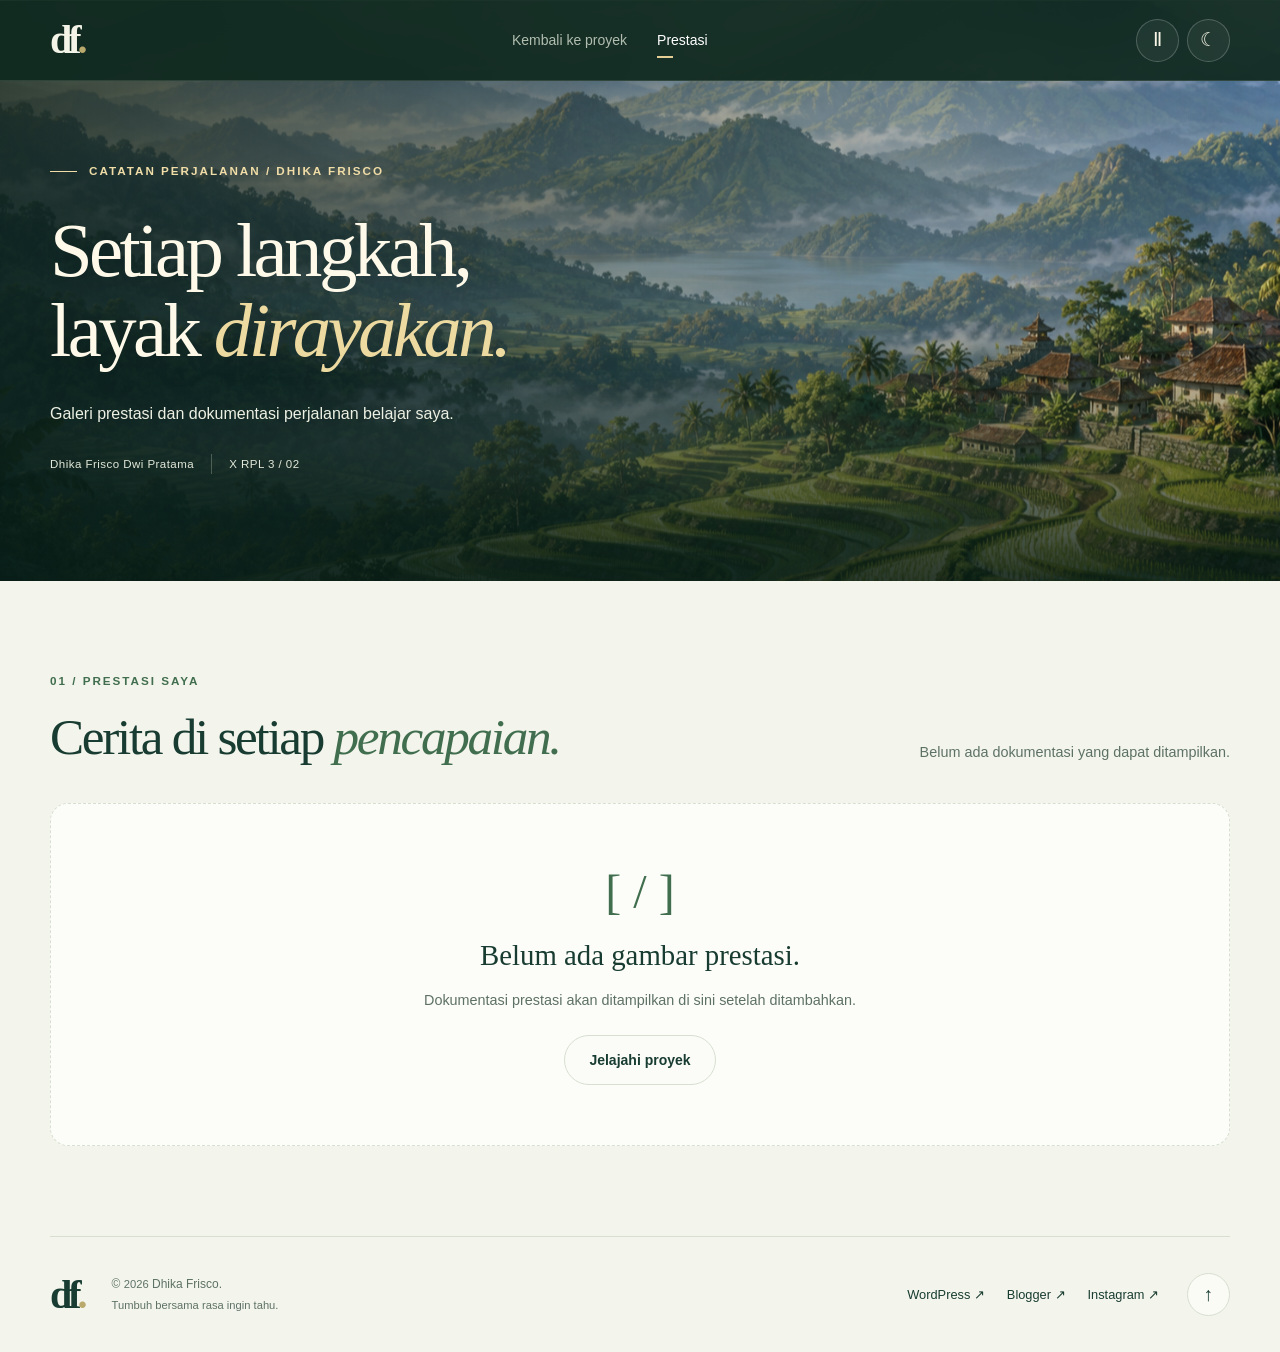
==== prestasi.html @ 182826dd "Add files via upload" ====
<!DOCTYPE html>
<html lang="id" data-theme="light" data-motion="paused"><head><meta charset="UTF-8"><meta name="viewport" content="width=device-width, initial-scale=1"><meta name="description" content="Galeri prestasi Dhika Frisco Dwi Pratama, siswa X RPL 3 SMK KRIAN 1 SIDOARJO."><meta name="theme-color" content="#183c31"><title>Prestasi — Dhika Frisco</title><link rel="preload" as="image" href="assets/desa-pegunungan.png"><link rel="icon" href="assets/favicon.svg" type="image/svg+xml"><link rel="stylesheet" href="style.css"><script src="nature.js" defer></script><script src="config.js" defer></script><script src="prestasi.js" defer></script></head>
<body class="achievements-page"><a class="skip" href="#main">Lewati navigasi</a><header class="header"><div class="container nav-wrap"><a href="index.html" class="brand" aria-label="Dhika Frisco, beranda">df<span>.</span></a><nav aria-label="Navigasi prestasi" class="achievement-nav"><a href="index.html#projects">Kembali ke proyek</a><a href="prestasi.html" class="active" aria-current="page">Prestasi</a></nav><div class="nav-tools"><button id="motion-toggle" class="icon-button" aria-label="Jeda animasi" aria-pressed="false" title="Jeda animasi">Ⅱ</button><button id="theme-toggle" class="icon-button" aria-label="Aktifkan mode terang" aria-pressed="false">☀</button></div></div></header>
<main id="main"><section class="achievement-hero"><div class="landscape" aria-hidden="true"><div class="landscape-image"></div><div class="landscape-shade"></div><div class="mist mist-one"></div><div class="mist mist-two"></div><div class="sun-glow"></div><div class="sky-birds"><span class="bird bird-one"><img src="assets/burung.png" alt="" width="52" height="52"></span><span class="bird bird-two"><img src="assets/burung.png" alt="" width="52" height="52"></span><span class="bird bird-three"><img src="assets/burung.png" alt="" width="52" height="52"></span><span class="bird bird-four"><img src="assets/burung.png" alt="" width="52" height="52"></span></div><div class="pollen"><i></i><i></i><i></i><i></i><i></i><i></i><i></i><i></i></div></div><div class="container achievement-hero-copy"><div class="eyebrow"><span class="line"></span> CATATAN PERJALANAN / DHIKA FRISCO</div><h1>Setiap langkah,<br>layak <em>dirayakan.</em></h1><p>Galeri prestasi dan dokumentasi perjalanan belajar saya.</p><div class="hero-meta"><span>Dhika Frisco Dwi Pratama</span><span>X RPL 3 / 02</span></div></div></section>
<section class="achievement-gallery container" aria-labelledby="gallery-title"><div class="section-heading"><div><div class="section-label">01 / PRESTASI SAYA</div><h2 id="gallery-title">Cerita di setiap <em>pencapaian.</em></h2></div><p id="achievement-status" role="status" aria-live="polite">Memuat galeri prestasi…</p></div><div id="achievement-grid" class="achievement-grid" aria-busy="true"></div><div id="achievement-empty" class="achievement-empty" hidden><span class="mono" aria-hidden="true">[ / ]</span><h3>Belum ada gambar prestasi.</h3><p>Dokumentasi prestasi akan ditampilkan di sini setelah ditambahkan.</p><a href="index.html#projects" class="button secondary">Jelajahi proyek</a></div><noscript><p>Aktifkan JavaScript untuk menampilkan galeri prestasi.</p></noscript></section></main>
<footer class="container footer"><a class="brand" href="index.html" aria-label="Kembali ke beranda">df<span>.</span></a><p>© <span id="year">2026</span> Dhika Frisco.<br><span>Tumbuh bersama rasa ingin tahu.</span></p><div class="footer-links"><a href="https://dhikadifidip.wordpress.com" target="_blank" rel="noopener noreferrer">WordPress ↗</a><a href="https://difidip.blogspot.com" target="_blank" rel="noopener noreferrer">Blogger ↗</a><a href="https://www.instagram.com/dhikafrisco/" target="_blank" rel="noopener noreferrer">Instagram ↗</a></div><a class="icon-button" href="#main" aria-label="Kembali ke atas">↑</a></footer>
<dialog id="achievement-dialog" class="achievement-dialog" aria-labelledby="achievement-title"><div class="dialog-header"><h2 id="achievement-title">Prestasi</h2><button id="close-achievement" class="icon-button" aria-label="Tutup gambar">×</button></div><img id="achievement-large" alt=""><a id="achievement-original" class="button secondary" target="_blank" rel="noopener noreferrer">Buka gambar asli ↗</a></dialog></body></html>
---- style.css ----
/* DHIKA FRISCO — A little village, a world of ideas. Offline-first. */
:root{color-scheme:light;--bg:#f3f5ec;--surface:#fcfdf8;--text:#183c31;--muted:#5e7165;--border:#d7dfd0;--blue:#2c6149;--teal:#416e4e;--glass:rgba(252,253,248,.82);--header:rgba(16,42,32,.94);--gold:#e4ce96;--soft:#e5ebdd;--shadow:0 22px 60px -35px #173d3540;--serif:Georgia,"Times New Roman",serif}
[data-theme=dark]{color-scheme:dark;--bg:#0d201a;--surface:#162e24;--text:#ecf1df;--muted:#b0c3ae;--border:#304839;--blue:#80aa73;--teal:#b6ca8c;--glass:rgba(23,47,35,.82);--header:rgba(10,28,21,.95);--soft:#203829;--shadow:0 22px 60px -35px #0009}
*{box-sizing:border-box}html{scroll-behavior:smooth;scroll-padding-top:100px}body{margin:0;background:var(--bg);color:var(--text);font:16px/1.75 "Segoe UI",Inter,ui-sans-serif,-apple-system,BlinkMacSystemFont,sans-serif;transition:background-color .45s,color .35s}a{color:inherit;text-decoration:none}button,input,textarea,select{font:inherit}button{cursor:pointer;color:inherit}a,button{touch-action:manipulation;-webkit-tap-highlight-color:transparent}button,a{transition:color .2s,background .25s,transform .3s,border-color .3s,box-shadow .3s}p{color:var(--muted);margin:0 0 22px}h1,h2,h3,h4{margin:0;color:inherit}h1,h2{font-family:var(--serif);font-weight:400;letter-spacing:-.045em;line-height:1.09}h2{font-size:clamp(2.3rem,4vw,3.5rem);margin-bottom:26px}h2 em{font-weight:400;color:var(--teal)}h3{font-weight:600;font-size:1.2rem;line-height:1.4}h4{font-size:.96rem;line-height:1.5}button:hover,.button:hover{transform:translateY(-3px)}:focus-visible{outline:3px solid #bd8d36;outline-offset:5px}[hidden]{display:none!important}.container{width:min(1180px,calc(100% - 72px));margin-inline:auto}.header{position:sticky;top:0;z-index:30;background:var(--header);color:#f3f4e7;border-bottom:1px solid #f3f4e720;backdrop-filter:blur(22px)}.nav-wrap{height:80px;display:flex;align-items:center;justify-content:space-between;gap:24px}.brand{font-family:var(--serif);font-size:2.5rem;font-weight:700;letter-spacing:-.1em;line-height:1}.brand span{color:#baa96c}nav{display:flex;gap:30px}nav a{font-size:.875rem;color:#e5eddebf;padding:12px 0;position:relative}nav a:hover,nav a.active{color:white}nav a.active:after{content:"";position:absolute;bottom:6px;left:0;width:16px;height:2px;background:var(--gold)}.nav-tools{display:flex;align-items:center;gap:8px}.icon-button{display:inline-flex;align-items:center;justify-content:center;flex-shrink:0;width:43px;height:43px;line-height:1;border:1px solid var(--border);border-radius:50%;background:var(--glass);font-size:1.2rem}.header .icon-button{border-color:#ffffff35;background:#ffffff0c;color:#f8f5e6}.header .icon-button:hover{background:#ffffff23}.menu-toggle{display:none}.skip{position:fixed;top:-80px;left:20px;background:#d7c994;color:#122e20;padding:12px;z-index:100}.skip:focus{top:12px}.section-label,.eyebrow{font-size:.73rem;font-weight:650;letter-spacing:.17em;text-transform:uppercase;color:var(--teal)}.section-label{margin-bottom:26px}.eyebrow{display:flex;align-items:center;gap:12px}.line{width:27px;height:1px;background:currentColor}.small-label{font-size:.64rem;letter-spacing:.17em;font-weight:600}.mono{font-family:ui-monospace,monospace;color:var(--teal)}
/* The landscape stays decorative; every control lives above it. */
.hero,.achievement-hero{position:relative;isolation:isolate;overflow:hidden;background:#264d37;color:#fff9e9;margin-top:-80px}.hero-inner{position:relative;z-index:2;min-height:820px;min-height:max(800px,100svh);padding-top:170px;padding-bottom:35px;display:grid;grid-template-columns:minmax(0,1fr) 320px;gap:38px 60px;align-items:center}.hero-copy{max-width:680px}.hero .eyebrow,.achievement-hero .eyebrow{color:#f0dda7;margin-bottom:30px}.hello{font-size:1.05rem;color:#f7f8eb;margin-bottom:16px}.hero h1,.achievement-hero h1{font-size:clamp(3.6rem,6.3vw,6.3rem);line-height:1.03;letter-spacing:-.047em;margin-bottom:30px;text-shadow:0 3px 30px #10261940}.hero h1 em,.achievement-hero h1 em{color:#eddaa0;font-weight:400}.hero-description{color:#e9eee0;font-size:.98rem;max-width:505px;line-height:1.85;text-shadow:0 1px 12px #0d271755}.hero-description strong{color:#fff;font-weight:600}.actions{display:flex;flex-wrap:wrap;gap:12px;margin-top:30px}.button{display:inline-flex;align-items:center;justify-content:center;gap:25px;padding:13px 24px;min-height:50px;line-height:1.55;font-size:.875rem;font-weight:600;border-radius:30px;border:1px solid transparent}.primary{background:var(--blue);color:white;box-shadow:0 8px 20px -14px #123f24}.primary:hover{filter:brightness(1.1);box-shadow:0 8px 25px -14px #123f2499}[data-theme=dark] .primary{color:#0d2618}.secondary{border-color:var(--border);background:var(--glass)}.hero .primary{background:#eddda9;color:#173a28}.hero .secondary{border-color:#e6ecd375;background:#173d3445;color:#f3f4e9;backdrop-filter:blur(12px)}.hero-meta{display:flex;flex-wrap:wrap;gap:17px;font-size:.72rem;letter-spacing:.04em;color:#e2e8d9;margin-top:26px}.hero-meta>span+span{padding-left:17px;border-left:1px solid #f5f4dc40}.profile-panel{align-self:end;margin-bottom:45px;border:1px solid #fff8dd45;background:#183b2c79;backdrop-filter:blur(18px);box-shadow:0 20px 60px -24px #001e1699;border-radius:18px;padding:28px 22px;display:flex;flex-direction:column;align-items:center;text-align:center;gap:12px;transform:translateY(var(--card-offset,0px));animation:float-panel 7s ease-in-out infinite}.profile-media-container{position:relative;display:inline-flex;align-items:center;justify-content:center;margin-bottom:4px}.profile-card-photo-wrap{width:96px;height:96px;border-radius:50%;overflow:hidden;border:2px solid #e8d89d88;box-shadow:0 8px 20px -6px #00000040;background:#173d3445;flex-shrink:0}.profile-card-img{width:100%;height:100%;object-fit:cover;display:block}.profile-seal{border:2px solid #e8d89d;border-radius:50%;height:44px;width:44px;display:grid;place-items:center;font-family:var(--serif);font-size:0.95rem;font-weight:700;color:#eddaa0;background:#0e281d;position:absolute;bottom:-4px;right:-8px;overflow:hidden;flex-shrink:0;box-shadow:0 4px 14px #00000066;z-index:2}.profile-avatar{width:100%;height:100%;object-fit:cover;border-radius:50%;display:block}.profile-panel h2{font:400 1.5rem var(--serif);margin:4px 0 6px}.profile-panel p{color:#dae6d5;font-size:.75rem;margin:0}.profile-panel .small-label{color:#e4cd9b}.profile-coordinate{width:100%;border-top:1px solid #fff3d626;padding-top:12px;margin-top:4px;font-size:.67rem;letter-spacing:.15em;color:#dfe8d7}.hero-foot{grid-column:1/-1;display:flex;align-items:center;justify-content:space-between;gap:20px;padding-top:26px;border-top:1px solid #fff9e636;align-self:end}.hero-location{font-size:.65rem;letter-spacing:.17em;color:#e6eddb}.hero-location>span{font-size:1rem;color:#e0c77e;margin-right:9px}.hero-foot>a{display:flex;align-items:center;gap:20px;font-size:.8rem}.scroll-arrow{display:inline-flex;justify-content:center;align-items:center;border:1px solid #f5f4e35e;width:40px;height:40px;border-radius:50%;animation:scroll-nudge 2.8s ease-in-out infinite}.landscape{position:absolute;inset:0;z-index:-1;pointer-events:none;overflow:hidden}.landscape-image{position:absolute;inset:-5%;background:url('assets/desa-pegunungan.png') center 56%/cover no-repeat;transform:translate3d(var(--scene-x,0px),var(--scene-y,0px),0) scale(1.02);will-change:transform;transition:filter 1s;filter:saturate(.92)}.landscape-shade{position:absolute;inset:0;background:linear-gradient(90deg,rgba(9,31,25,.82),rgba(12,35,25,.36) 55%,rgba(8,27,19,.03)),linear-gradient(0deg,rgba(8,27,20,.8),transparent 45%)}[data-theme=dark] .landscape-image{filter:brightness(.57) saturate(.64) hue-rotate(12deg)}[data-theme=dark] .landscape-shade{background:linear-gradient(90deg,#071f1ad9,#09281f35),linear-gradient(0deg,#071810d9,transparent)}.mist{position:absolute;width:125%;height:26%;left:-15%;background:radial-gradient(ellipse at center,#f1f4e51a,transparent 65%);filter:blur(20px);opacity:.85}.mist-one{top:40%;animation:mist-drift 30s ease-in-out infinite alternate}.mist-two{top:64%;animation:mist-drift 40s ease-in-out -20s infinite alternate-reverse}.sun-glow{position:absolute;top:-15%;right:-5%;width:65%;height:75%;background:radial-gradient(ellipse,#fde7a128,transparent 63%);animation:sun-breathe 12s ease-in-out infinite;mix-blend-mode:screen}[data-theme=dark] .sun-glow{opacity:.25;filter:hue-rotate(110deg)}.sky-birds{position:absolute;inset:0;overflow:hidden}.bird{position:absolute;color:#0c251f;filter:brightness(.12);font-family:"Segoe UI Symbol","Apple Color Emoji",sans-serif;line-height:1;opacity:.8;left:-10%;font-size:25px;animation:bird-flight 28s linear infinite;will-change:transform}.bird-one{top:19%;animation-delay:-9s}.bird-two{top:24%;font-size:17px;animation-duration:33s;animation-delay:-13s}.bird-three{top:15%;font-size:20px;animation-duration:31s;animation-delay:-11s}.bird-four{top:30%;font-size:13px;animation-duration:40s;animation-delay:-25s}[data-theme=dark] .bird{filter:brightness(.3);opacity:.5}.pollen{position:absolute;inset:0;overflow:hidden}.pollen i{position:absolute;width:4px;height:4px;border-radius:50%;background:#ffebb5;box-shadow:0 0 15px 2px #ffecc778;left:var(--left);top:85%;opacity:0;animation:pollen-drift 17s ease-in-out var(--delay) infinite}.pollen i:nth-child(1){--left:7%;--delay:-2s}.pollen i:nth-child(2){--left:20%;--delay:-6s}.pollen i:nth-child(3){--left:36%;--delay:-9s}.pollen i:nth-child(4){--left:46%;--delay:-13s}.pollen i:nth-child(5){--left:63%;--delay:-3s}.pollen i:nth-child(6){--left:72%;--delay:-8s}.pollen i:nth-child(7){--left:83%;--delay:-12s}.pollen i:nth-child(8){--left:91%;--delay:-16s}
/* An editorial trail through the portfolio. */
.section{padding-block:110px}.about-grid{display:grid;grid-template-columns:1.05fr 1fr;gap:100px}.about-grid>div>p{max-width:550px}.identity{display:grid;grid-template-columns:1fr 1fr;gap:22px;border-top:1px solid var(--border);padding-top:24px;margin-top:32px}.identity div{display:flex;flex-direction:column;gap:5px}.identity span{font-size:.72rem;color:var(--muted);letter-spacing:.03em}.identity strong{font-size:.88rem;font-weight:600}.education{background:var(--surface);border:1px solid var(--border);border-radius:20px;padding:34px;box-shadow:var(--shadow);position:relative;overflow:hidden}.education:after{content:'03';position:absolute;right:10px;bottom:-30px;font:160px/1 var(--serif);opacity:.045;pointer-events:none}.education h3{font-family:var(--serif);font-weight:400;font-size:1.65rem;margin-bottom:28px}.education ol{padding:0;margin:0;list-style:none}.education li{position:relative;border-left:1px solid var(--border);padding:0 0 26px 24px}.education li:before{content:'';position:absolute;left:-5px;top:8px;width:9px;height:9px;border-radius:50%;border:2px solid var(--surface);background:var(--muted);box-shadow:0 0 0 1px var(--border)}.education li.current{padding-bottom:0}.education li.current:before{background:var(--teal);box-shadow:0 0 0 4px var(--soft)}.education li span{font-size:.65rem;letter-spacing:.07em;color:var(--muted)}.education h4{margin:8px 0}.education li p{font-size:.8rem;margin:0}.skills-section{background:var(--soft);border-block:1px solid var(--border);position:relative;overflow:hidden}.section-heading{display:flex;justify-content:space-between;align-items:end;gap:38px;margin-bottom:38px}.section-heading h2{margin:0}.section-heading p{font-size:.9rem;max-width:380px;margin:0}.skills-grid{display:grid;grid-template-columns:repeat(4,minmax(0,1fr));gap:20px}.skill-card{padding:30px 24px;background:var(--glass);border:1px solid var(--border);border-radius:16px;transition:transform .45s,border-color .3s,box-shadow .3s;box-shadow:var(--shadow)}.skill-card:hover{transform:translateY(-8px) rotate(-1deg);border-color:var(--teal)}.skill-top{display:flex;align-items:center;justify-content:space-between;margin-bottom:30px}.skill-icon{width:42px;height:42px;border-radius:50%;background:var(--soft);display:grid;place-items:center;font-family:monospace;font-size:1rem;color:var(--teal)}.percent{font:2.5rem/1 var(--serif);letter-spacing:-.05em}.percent small{font-family:inherit;font-size:1.05rem;margin-left:4px;color:var(--muted)}.skill-card h3{font-size:1.15rem;margin-bottom:10px}.skill-card p{font-size:.81rem;min-height:44px;margin-bottom:24px}.skill-track{height:5px;background:var(--border);border-radius:5px;overflow:hidden}.skill-track span{display:block;height:100%;width:var(--level);background:linear-gradient(90deg,var(--teal),#a3b87e);border-radius:5px}.motion .skill-track span{width:0;transition:width 1.3s cubic-bezier(.2,.7,.2,1)}.motion .skill-card.visible .skill-track span{width:var(--level)}.filters{display:flex;flex-wrap:wrap;gap:9px;margin-bottom:32px}.filters button{background:transparent;border:1px solid var(--border);border-radius:30px;color:var(--muted);padding:10px 20px;font-size:.83rem}.filters .selected{background:var(--text);color:var(--bg);border-color:var(--text)}.projects-grid{display:grid;grid-template-columns:repeat(2,minmax(0,1fr));gap:30px}.project-card{background:var(--surface);border:1px solid var(--border);border-radius:18px;overflow:hidden;box-shadow:var(--shadow);transition:transform .4s,border-color .4s,box-shadow .4s}.project-card:hover{transform:translateY(-7px);border-color:var(--teal);box-shadow:0 25px 50px -35px #0f432c88}.project-art{height:240px;position:relative;display:flex;align-items:center;justify-content:center;overflow:hidden;border-bottom:1px solid var(--border);background:radial-gradient(ellipse at 80% 10%,#c9d6b78c,transparent 70%),var(--soft)}.project-art:after{content:'';position:absolute;width:210px;height:210px;border:1px solid var(--border);border-radius:50%;transition:transform .7s;opacity:.7}.project-card:hover .project-art:after{transform:scale(1.25) rotate(25deg)}.art-2{background:radial-gradient(ellipse at 10% 90%,#bccdbb99,transparent 70%),var(--soft)}.art-3{background:radial-gradient(ellipse at 80% 90%,#cbbb8c66,transparent 70%),var(--soft)}.art-4{background:radial-gradient(ellipse at 90% 10%,#c4d6b699,transparent 70%),var(--soft)}.project-number,.art-caption{position:absolute;left:24px;font-size:.65rem;letter-spacing:.13em;color:var(--muted);z-index:2}.project-number{top:20px}.art-caption{bottom:20px}.project-symbol{font:5.5rem/1 var(--serif);letter-spacing:-.08em;color:var(--teal);z-index:1;transition:transform .6s}.project-card:hover .project-symbol{transform:scale(1.08) rotate(-4deg)}.project-img{position:absolute;inset:0;width:100%;height:100%;object-fit:cover;z-index:1;transition:transform .5s cubic-bezier(.2,.6,.2,1);display:block}.project-card:hover .project-img{transform:scale(1.05)}.project-img:not([src]),.project-img[src=""]{display:none!important}.project-art.has-image::before,.project-art:has(.project-img[src]:not([src=""]))::before{content:'';position:absolute;inset:0;background:linear-gradient(180deg,rgba(10,32,24,.5) 0%,transparent 40%,transparent 60%,rgba(10,32,24,.75) 100%);z-index:2;pointer-events:none}.project-art.has-image:after,.project-art:has(.project-img[src]:not([src=""])):after{display:none}.project-art.has-image .project-symbol,.project-art:has(.project-img[src]:not([src=""])) .project-symbol{display:none}.project-art.has-image .project-number,.project-art.has-image .art-caption,.project-art:has(.project-img[src]:not([src=""])) .project-number,.project-art:has(.project-img[src]:not([src=""])) .art-caption{color:#f7f9f2;text-shadow:0 1px 4px rgba(0,0,0,.85);z-index:3}.project-body{padding:28px}.tags{display:flex;align-items:center;gap:12px;flex-wrap:wrap;color:var(--teal);font-size:.72rem;margin-bottom:14px}.tags span{border-left:1px solid var(--border);padding-left:12px;color:var(--muted)}.project-body h3{font:400 1.6rem/1.25 var(--serif);margin-bottom:13px}.project-body p{font-size:.9rem;min-height:50px}.project-open{display:flex;justify-content:space-between;width:100%;text-align:left;background:none;border:0;border-top:1px solid var(--border);padding:17px 0 0;font-size:.83rem;font-weight:600}.project-open span{color:var(--teal);font-size:1.1rem}.achievement-cta{position:relative;overflow:hidden;display:flex;justify-content:space-between;align-items:center;gap:24px;padding:36px;margin-top:36px;border-radius:16px;background:var(--soft);border:1px solid var(--border)}.achievement-cta .section-label{display:block;font-size:.65rem;margin-bottom:10px}.achievement-cta h3{font:400 1.55rem/1.35 var(--serif)}.achievement-cta .button{flex-shrink:0}.contact-panel{background:var(--surface);display:grid;grid-template-columns:1fr 1fr;gap:80px;border:1px solid var(--border);border-radius:22px;padding:50px;box-shadow:var(--shadow);position:relative;overflow:hidden}.contact-panel h2{font-size:clamp(2.2rem,4vw,3.5rem)}.contact-panel>div>p{max-width:385px}.social-contact{display:block;color:var(--teal);font-size:.9rem;margin:26px 0}.contact-note{font-size:.8rem;color:var(--muted)}form{display:grid;gap:8px}label{font-size:.8rem;font-weight:550}input,textarea,select{width:100%;min-width:0;background:var(--bg);color:var(--text);border:1px solid var(--border);border-radius:10px;padding:12px 15px;font-size:.9rem;margin-bottom:8px;transition:border-color .2s,box-shadow .2s}input:focus,textarea:focus,select:focus{border-color:var(--teal);box-shadow:0 0 0 4px var(--soft)}input::placeholder,textarea::placeholder{color:var(--muted)}textarea{resize:vertical}form .button{margin-top:6px}#form-status{font-size:.8rem;overflow-wrap:anywhere;margin:0}.footer{display:flex;align-items:center;gap:28px;border-top:1px solid var(--border);padding-block:36px}.footer p{font-size:.75rem;margin:0}.footer p span{font-size:.7rem}.footer-links{display:flex;gap:22px;margin-left:auto;font-size:.8rem}.footer a:hover{color:var(--teal)}dialog{color:var(--text);background:var(--surface);border:1px solid var(--border);border-radius:20px;padding:30px;width:min(580px,calc(100% - 32px));max-height:85vh;box-shadow:0 30px 120px #07160e66;overflow-y:auto}.dialog-image-wrap{width:100%;max-height:260px;border-radius:14px;overflow:hidden;margin-bottom:20px;border:1px solid var(--border);background:var(--soft)}.dialog-image{display:block;width:100%;height:240px;object-fit:cover}dialog[open]{animation:dialog-entrance .3s ease-out}dialog::backdrop{background:#041d15ba;backdrop-filter:blur(8px)}.dialog-header{display:flex;justify-content:space-between;align-items:center;gap:20px;margin-bottom:28px}.dialog-header .section-label{margin:0}dialog h2{font-size:2.4rem}dialog p{font-size:.95rem}.sr-only{position:absolute;width:1px;height:1px;padding:0;margin:-1px;overflow:hidden;clip:rect(0,0,0,0);white-space:nowrap;border:0}.noscript{padding:20px;text-align:center}
/* Achievements follow the same landscape, theme and motion controls. */
.achievement-hero{padding:160px 0 72px;min-height:580px}.achievement-hero-copy{position:relative;z-index:2}.achievement-hero h1{font-size:clamp(3.4rem,6vw,5.8rem);max-width:850px}.achievement-hero-copy>p{color:#edf1e3;max-width:500px}.achievement-gallery{padding-block:90px;min-height:440px}.achievement-gallery .section-label{margin-bottom:18px}.achievement-grid{display:grid;grid-template-columns:repeat(3,minmax(0,1fr));gap:24px}.achievement-card{margin:0;border:1px solid var(--border);background:var(--surface);border-radius:16px;overflow:hidden;box-shadow:var(--shadow);animation:gallery-entrance .55s ease-out;transition:transform .35s,border-color .35s}.achievement-card:hover{transform:translateY(-5px);border-color:var(--teal)}.achievement-image-button{display:block;width:100%;padding:16px;background:var(--soft);border:0;border-bottom:1px solid var(--border);cursor:zoom-in}.achievement-image-button img{display:block;width:100%;height:260px;object-fit:contain;transition:transform .5s}.achievement-image-button:hover{transform:none}.achievement-image-button:hover img{transform:scale(1.025)}.achievement-card figcaption{display:flex;align-items:center;justify-content:space-between;gap:12px;padding:20px}.achievement-card h3{font:1.4rem var(--serif)}.achievement-card figcaption span{font-size:.78rem;color:var(--teal)}.achievement-empty{text-align:center;padding:60px 24px;border:1px dashed var(--border);border-radius:18px;background:var(--surface)}.achievement-empty>.mono{font:3rem var(--serif);display:block;margin-bottom:20px}.achievement-empty h3{font:1.8rem var(--serif);margin-bottom:16px}.achievement-empty p{font-size:.9rem}.achievement-dialog{width:min(1000px,calc(100% - 24px));max-height:92vh;padding:20px}.achievement-dialog .dialog-header{margin-bottom:16px}.achievement-dialog h2{font-size:1.5rem;margin:0}.achievement-dialog>img{display:block;width:100%;height:auto;max-height:66vh;object-fit:contain;margin-bottom:20px}.task-page{background:radial-gradient(ellipse at top right,var(--soft),var(--bg) 70%)}.task-tools{display:flex;justify-content:flex-end}.task-page #task-form button{border-radius:10px}.task-page #tasks li{box-shadow:var(--shadow)}
/* Motion: no flashing, no scroll hijacking, all pauseable. */
@keyframes bird-flight{0%{transform:translate3d(-5vw,4px,0) rotate(-8deg) scaleY(.85)}12%{transform:translate3d(12vw,-9px,0) rotate(-4deg) scaleY(1)}25%{transform:translate3d(29vw,3px,0) rotate(-8deg) scaleY(.75)}40%{transform:translate3d(48vw,-13px,0) rotate(0deg) scaleY(1)}55%{transform:translate3d(68vw,4px,0) rotate(-5deg) scaleY(.85)}70%{transform:translate3d(88vw,-12px,0) rotate(0deg) scaleY(1)}85%{transform:translate3d(104vw,-3px,0) rotate(-5deg) scaleY(.8)}100%{transform:translate3d(120vw,-18px,0) rotate(0deg) scaleY(1)}}
@keyframes mist-drift{from{transform:translateX(-9%) scaleX(1);opacity:.45}to{transform:translateX(15%) scaleX(1.12);opacity:.9}}
@keyframes sun-breathe{0%,100%{transform:scale(1);opacity:.6}50%{transform:scale(1.12);opacity:.95}}
@keyframes pollen-drift{0%{transform:translate(0,15px);opacity:0}20%{opacity:.7}70%{opacity:.45}100%{transform:translate(80px,-260px);opacity:0}}
@keyframes float-panel{0%,100%{transform:translateY(0)}50%{transform:translateY(-9px)}}
@keyframes scroll-nudge{0%,100%{transform:translateY(0)}50%{transform:translateY(5px)}}
@keyframes dialog-entrance{from{opacity:0;transform:translateY(15px) scale(.98)}to{opacity:1;transform:translateY(0) scale(1)}}
@keyframes gallery-entrance{from{opacity:0;transform:translateY(15px)}to{opacity:1;transform:translateY(0)}}
.reveal-ready{transition:opacity .75s ease,translate .75s cubic-bezier(.2,.6,.2,1)}.reveal-ready:not(.is-visible){opacity:0;translate:0 28px}.reveal-ready.is-visible{opacity:1;translate:0 0}.reveal-ready:nth-child(2){transition-delay:.08s}.reveal-ready:nth-child(3){transition-delay:.14s}.reveal-ready:nth-child(4){transition-delay:.2s}
html[data-motion=paused] *,html[data-motion=paused] *:before,html[data-motion=paused] *:after{animation-play-state:paused!important}.scene-offscreen .landscape *,html[data-page-hidden=true] *{animation-play-state:paused!important}html[data-motion=paused] .reveal-ready{opacity:1;translate:none;transition:none}html[data-motion=paused] .landscape-image{transform:none}html[data-motion=paused]{scroll-behavior:auto}html[data-motion=paused] .skill-track span{transition:none;width:var(--level)}
@media(min-width:1650px){.hero-inner{min-height:900px}}@media(max-width:1050px){.hero-inner{grid-template-columns:minmax(0,1fr) 265px;gap:32px}.profile-panel{padding:22px 18px}.hero h1{font-size:4.8rem}.about-grid{gap:45px}.skills-grid{gap:14px}.skill-card{padding:25px 20px}.contact-panel{gap:42px;padding:36px}.achievement-cta{align-items:flex-start;flex-direction:column}.achievement-grid{grid-template-columns:repeat(2,minmax(0,1fr))}.footer-links{gap:16px}}
@media(max-width:760px){.container{width:calc(100% - 40px)}.nav-wrap{height:72px;gap:14px}.header .brand{font-size:2.25rem}.nav-tools{gap:6px}.header .icon-button{width:38px;height:38px}.menu-toggle{display:flex}nav{display:none;position:absolute;top:72px;left:0;right:0;background:#133326;padding:16px 22px 22px;border-bottom:1px solid #ffffff30;flex-direction:column;gap:2px}nav.open{display:flex}nav a{padding:12px 14px;font-size:.95rem}nav a.active:after{left:0;top:22px;width:3px;height:12px}.hero,.achievement-hero{margin-top:-72px}.hero-inner{min-height:900px;min-height:max(880px,100svh);grid-template-columns:1fr;gap:32px;padding-top:132px;padding-bottom:28px;align-content:start}.hero-copy{max-width:570px}.hero h1{font-size:clamp(3.3rem,10.7vw,5.2rem)}.hero .eyebrow,.achievement-hero .eyebrow{font-size:.61rem;letter-spacing:.13em;margin-bottom:24px;gap:10px}.line{width:18px;flex-shrink:0}.hello{font-size:.9rem}.hero-description{font-size:.9rem;max-width:450px}.hero-meta{font-size:.65rem;gap:12px}.hero-meta>span+span{padding-left:12px}.actions{gap:10px}.actions .button{font-size:.82rem;padding:13px 18px;gap:18px}.profile-panel{width:100%;max-width:280px;margin:4px 0 0;padding:20px 16px;gap:10px;align-self:start}.profile-seal{display:grid;width:60px;height:60px;font-size:1.25rem}.profile-panel h2{font-size:1.25rem;margin:1px 0 4px}.profile-coordinate{font-size:.6rem;padding-top:9px}.profile-panel p{font-size:.67rem}.small-label{font-size:.58rem}.hero-foot{gap:14px;align-self:end;margin-top:4px;padding-top:20px}.hero-location{font-size:.54rem;letter-spacing:.08em;max-width:180px}.hero-location>span{margin-right:4px}.hero-foot>a{font-size:.7rem;gap:9px;white-space:nowrap}.scroll-arrow{width:32px;height:32px}.landscape-image{background-position:58% center}.landscape-shade{background:linear-gradient(90deg,#0a2618b8,#0a25155e),linear-gradient(0deg,#09221bba,transparent 65%)}.bird-one{top:16%}.bird-two{top:20%}.bird-three{top:12%}.bird-four{top:25%}.section{padding-block:72px}.about-grid{grid-template-columns:1fr;gap:36px}.about-grid>div>p{font-size:.95rem}.identity{gap:16px}.identity strong{font-size:.82rem}.education{padding:26px}.section-heading{display:block;margin-bottom:30px}.section-heading p{margin-top:20px;font-size:.86rem}.skills-grid{grid-template-columns:repeat(2,minmax(0,1fr));gap:12px}.skill-card{padding:22px 17px}.skill-top{margin-bottom:24px}.skill-icon{width:32px;height:32px;font-size:.8rem}.percent{font-size:2rem}.skill-card h3{font-size:1rem}.skill-card p{font-size:.76rem;min-height:65px}.projects-grid{grid-template-columns:1fr;gap:24px}.project-art{height:225px}.dialog-image-wrap{max-height:200px}.dialog-image{height:190px}.project-body{padding:24px}.project-body p{min-height:0}.filters{gap:7px}.filters button{font-size:.76rem;padding:9px 14px}.achievement-cta{padding:27px 22px}.achievement-cta h3{font-size:1.45rem}.achievement-cta .button{width:100%;font-size:.82rem;gap:14px}.contact-panel{grid-template-columns:1fr;gap:30px;padding:28px 22px;border-radius:18px}.contact-panel h2{font-size:2.5rem}.footer{flex-wrap:wrap;gap:20px;padding-block:28px}.footer p{flex:1;font-size:.72rem}.footer p span{font-size:.64rem}.footer>.icon-button{margin-left:auto}.footer-links{order:4;width:100%;justify-content:space-between;margin:0;gap:10px;font-size:.75rem}.achievement-nav{display:flex;position:static;padding:0;border:0;background:none;flex-direction:row;gap:12px}.achievement-nav a{font-size:.7rem;padding:9px 0}.achievement-nav a.active:after{top:auto;bottom:0;width:12px;height:2px;left:0}.achievements-page .nav-wrap{gap:10px}.achievements-page .nav-tools{gap:5px}.achievements-page .header .icon-button{width:34px;height:34px;font-size:1rem}.achievement-hero{padding:140px 0 50px;min-height:580px}.achievement-hero h1{font-size:clamp(3rem,10vw,4.6rem)}.achievement-hero-copy>p{font-size:.9rem}.achievement-gallery{padding-block:64px}.achievement-grid{grid-template-columns:1fr}.achievement-image-button img{height:280px}.achievement-empty{padding:42px 22px}.achievement-empty h3{font-size:1.6rem}}
@media(max-width:365px){.container{width:calc(100% - 32px)}.hero h1{font-size:3.1rem}.hero-meta{gap:9px;font-size:.6rem}.hero-meta>span+span{padding-left:9px}.hero .eyebrow{font-size:.56rem}.achievement-nav{gap:9px}.achievement-nav a{font-size:.63rem}.achievements-page .header .brand{font-size:2rem}.achievements-page .header .icon-button{width:30px;height:30px}.hero-location{max-width:148px}.hero-foot>a{gap:7px;font-size:.67rem}.achievement-cta .button{padding:12px 15px}}
@media(prefers-reduced-motion:reduce){html{scroll-behavior:auto}*,*:before,*:after{animation:none!important;transition:none!important}.reveal-ready{opacity:1!important;translate:none!important}.landscape-image{transform:none!important;will-change:auto}.motion .skill-track span{width:var(--level)}}

/* Original transparent swallow artwork; flight and wingbeat are separate. */
.bird{width:52px;height:52px;filter:none}.bird img{display:block;width:100%;height:100%;object-fit:contain;animation:bird-wingbeat 1.45s ease-in-out infinite;transform-origin:center}.bird-two{width:34px;height:34px}.bird-three{width:42px;height:42px}.bird-four{width:29px;height:29px}.bird-two img{animation-duration:1.2s;animation-delay:-.4s}.bird-three img{animation-duration:1.7s;animation-delay:-.8s}.bird-four img{animation-duration:1.3s;animation-delay:-.2s}.scene-offscreen .profile-panel,.scene-offscreen .scroll-arrow{animation-play-state:paused!important}
@keyframes bird-wingbeat{0%,100%{transform:scaleY(.94) rotate(-3deg)}50%{transform:scaleY(.66) rotate(5deg)}}

.icon-button:disabled{opacity:.6;cursor:default;transform:none}
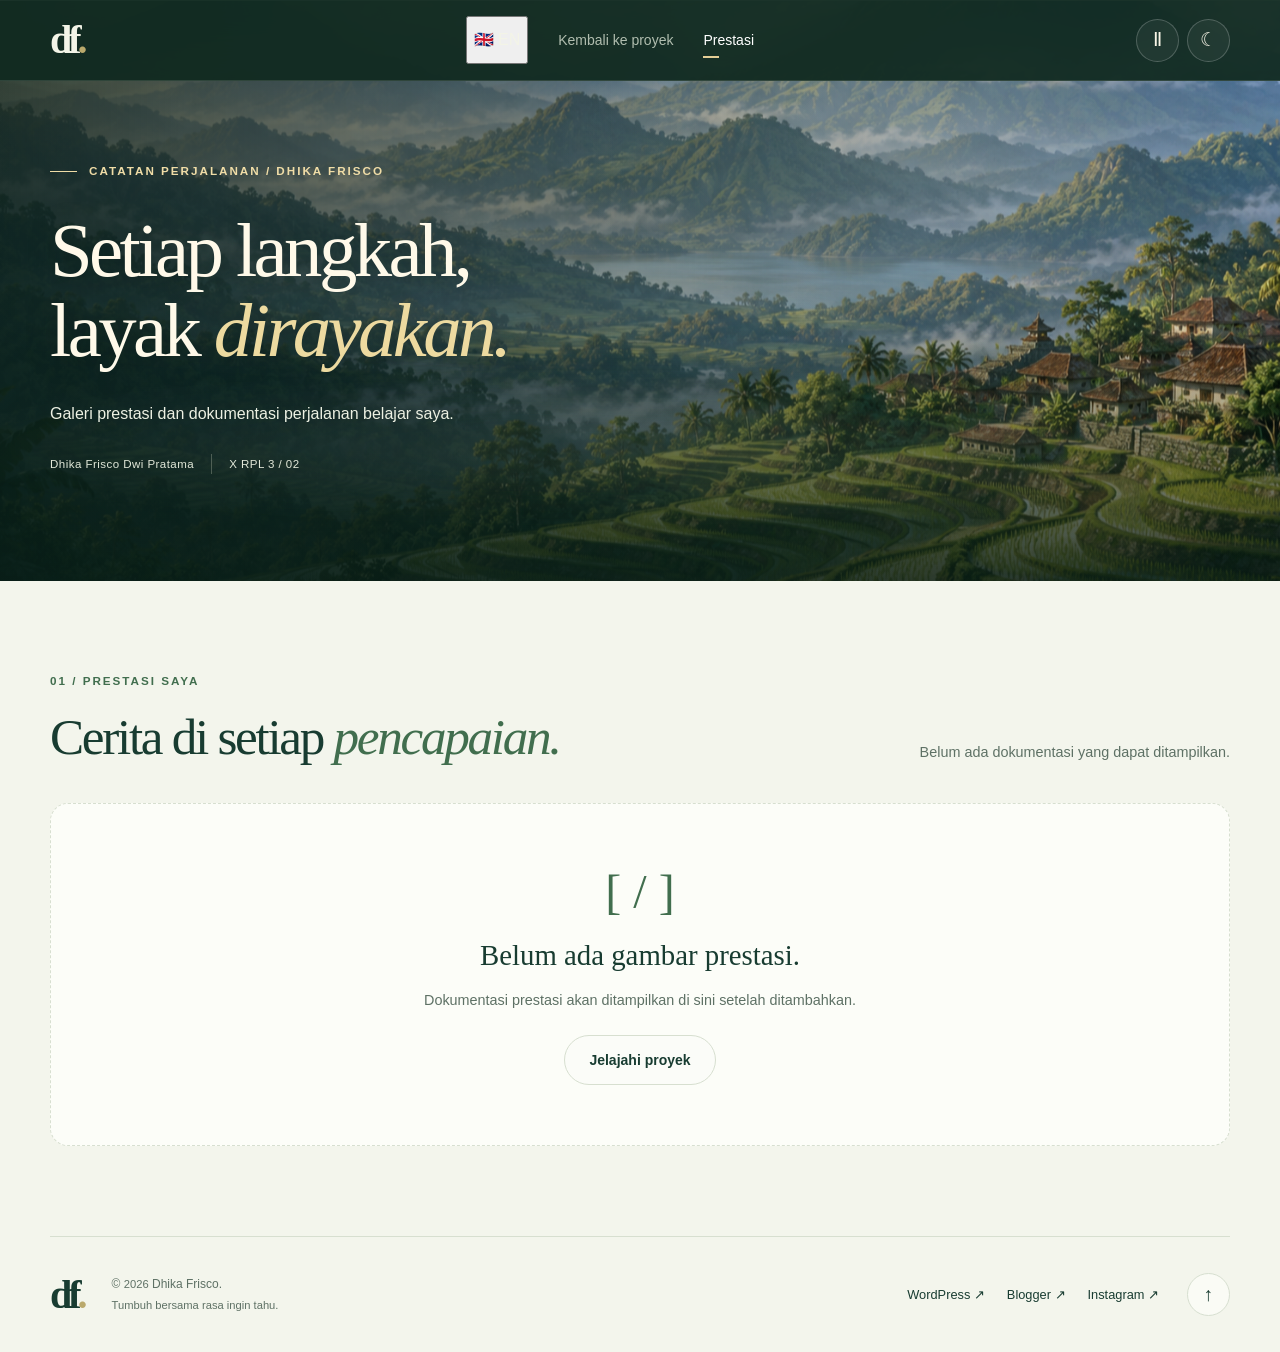
==== commit de3f9abe: "Update prestasi.html" ====
--- a/prestasi.html
+++ b/prestasi.html
@@ -1,7 +1,150 @@
+
 <!DOCTYPE html>
-<html lang="id" data-theme="light" data-motion="paused"><head><meta charset="UTF-8"><meta name="viewport" content="width=device-width, initial-scale=1"><meta name="description" content="Galeri prestasi Dhika Frisco Dwi Pratama, siswa X RPL 3 SMK KRIAN 1 SIDOARJO."><meta name="theme-color" content="#183c31"><title>Prestasi — Dhika Frisco</title><link rel="preload" as="image" href="assets/desa-pegunungan.png"><link rel="icon" href="assets/favicon.svg" type="image/svg+xml"><link rel="stylesheet" href="style.css"><script src="nature.js" defer></script><script src="config.js" defer></script><script src="prestasi.js" defer></script></head>
-<body class="achievements-page"><a class="skip" href="#main">Lewati navigasi</a><header class="header"><div class="container nav-wrap"><a href="index.html" class="brand" aria-label="Dhika Frisco, beranda">df<span>.</span></a><nav aria-label="Navigasi prestasi" class="achievement-nav"><a href="index.html#projects">Kembali ke proyek</a><a href="prestasi.html" class="active" aria-current="page">Prestasi</a></nav><div class="nav-tools"><button id="motion-toggle" class="icon-button" aria-label="Jeda animasi" aria-pressed="false" title="Jeda animasi">Ⅱ</button><button id="theme-toggle" class="icon-button" aria-label="Aktifkan mode terang" aria-pressed="false">☀</button></div></div></header>
-<main id="main"><section class="achievement-hero"><div class="landscape" aria-hidden="true"><div class="landscape-image"></div><div class="landscape-shade"></div><div class="mist mist-one"></div><div class="mist mist-two"></div><div class="sun-glow"></div><div class="sky-birds"><span class="bird bird-one"><img src="assets/burung.png" alt="" width="52" height="52"></span><span class="bird bird-two"><img src="assets/burung.png" alt="" width="52" height="52"></span><span class="bird bird-three"><img src="assets/burung.png" alt="" width="52" height="52"></span><span class="bird bird-four"><img src="assets/burung.png" alt="" width="52" height="52"></span></div><div class="pollen"><i></i><i></i><i></i><i></i><i></i><i></i><i></i><i></i></div></div><div class="container achievement-hero-copy"><div class="eyebrow"><span class="line"></span> CATATAN PERJALANAN / DHIKA FRISCO</div><h1>Setiap langkah,<br>layak <em>dirayakan.</em></h1><p>Galeri prestasi dan dokumentasi perjalanan belajar saya.</p><div class="hero-meta"><span>Dhika Frisco Dwi Pratama</span><span>X RPL 3 / 02</span></div></div></section>
-<section class="achievement-gallery container" aria-labelledby="gallery-title"><div class="section-heading"><div><div class="section-label">01 / PRESTASI SAYA</div><h2 id="gallery-title">Cerita di setiap <em>pencapaian.</em></h2></div><p id="achievement-status" role="status" aria-live="polite">Memuat galeri prestasi…</p></div><div id="achievement-grid" class="achievement-grid" aria-busy="true"></div><div id="achievement-empty" class="achievement-empty" hidden><span class="mono" aria-hidden="true">[ / ]</span><h3>Belum ada gambar prestasi.</h3><p>Dokumentasi prestasi akan ditampilkan di sini setelah ditambahkan.</p><a href="index.html#projects" class="button secondary">Jelajahi proyek</a></div><noscript><p>Aktifkan JavaScript untuk menampilkan galeri prestasi.</p></noscript></section></main>
-<footer class="container footer"><a class="brand" href="index.html" aria-label="Kembali ke beranda">df<span>.</span></a><p>© <span id="year">2026</span> Dhika Frisco.<br><span>Tumbuh bersama rasa ingin tahu.</span></p><div class="footer-links"><a href="https://dhikadifidip.wordpress.com" target="_blank" rel="noopener noreferrer">WordPress ↗</a><a href="https://difidip.blogspot.com" target="_blank" rel="noopener noreferrer">Blogger ↗</a><a href="https://www.instagram.com/dhikafrisco/" target="_blank" rel="noopener noreferrer">Instagram ↗</a></div><a class="icon-button" href="#main" aria-label="Kembali ke atas">↑</a></footer>
-<dialog id="achievement-dialog" class="achievement-dialog" aria-labelledby="achievement-title"><div class="dialog-header"><h2 id="achievement-title">Prestasi</h2><button id="close-achievement" class="icon-button" aria-label="Tutup gambar">×</button></div><img id="achievement-large" alt=""><a id="achievement-original" class="button secondary" target="_blank" rel="noopener noreferrer">Buka gambar asli ↗</a></dialog></body></html>+<html lang="id" data-theme="light" data-motion="paused">
+
+<head>
+    <meta charset="UTF-8">
+    <meta name="viewport" content="width=device-width, initial-scale=1">
+    <meta name="description" content="Galeri prestasi Dhika Frisco Dwi Pratama, siswa X RPL 3 SMK KRIAN 1 SIDOARJO.">
+    <meta name="theme-color" content="#183c31">
+
+    <title>Prestasi — Dhika Frisco</title>
+
+    <link rel="preload" as="image" href="assets/desa-pegunungan.png">
+    <link rel="icon" href="assets/favicon.svg" type="image/svg+xml">
+    <link rel="stylesheet" href="style.css">
+
+    <script src="nature.js" defer></script>
+    <script src="config.js" defer></script>
+    <script src="prestasi.js" defer></script>
+</head>
+
+<body class="achievements-page">
+
+    <a class="skip" href="#main">Lewati navigasi</a>
+
+    <header class="header">
+        <div class="container nav-wrap">
+
+            <a href="index.html" class="brand" aria-label="Dhika Frisco, beranda">df<span>.</span></a>
+
+            <nav aria-label="Navigasi prestasi" class="achievement-nav">
+                <button id="lang-toggle" onclick="toggleLanguage()" class="lang-btn" aria-label="Ganti Bahasa"> 🇬🇧 EN </button>
+                <a href="index.html#projects">Kembali ke proyek</a>
+                <a href="prestasi.html" class="active" aria-current="page">Prestasi</a>
+            </nav>
+
+            <div class="nav-tools">
+                <button id="motion-toggle" class="icon-button" aria-label="Jeda animasi" aria-pressed="false" title="Jeda animasi">Ⅱ</button>
+                <button id="theme-toggle" class="icon-button" aria-label="Aktifkan mode terang" aria-pressed="false">☀</button>
+            </div>
+
+        </div>
+    </header>
+
+    <main id="main">
+
+        <section class="achievement-hero">
+
+            <div class="landscape" aria-hidden="true">
+                <div class="landscape-image"></div>
+                <div class="landscape-shade"></div>
+                <div class="mist mist-one"></div>
+                <div class="mist mist-two"></div>
+                <div class="sun-glow"></div>
+
+                <div class="sky-birds">
+                    <span class="bird bird-one"><img src="assets/burung.png" alt="" width="52" height="52"></span>
+                    <span class="bird bird-two"><img src="assets/burung.png" alt="" width="52" height="52"></span>
+                    <span class="bird bird-three"><img src="assets/burung.png" alt="" width="52" height="52"></span>
+                    <span class="bird bird-four"><img src="assets/burung.png" alt="" width="52" height="52"></span>
+                </div>
+
+                <div class="pollen">
+                    <i></i>
+                    <i></i>
+                    <i></i>
+                    <i></i>
+                    <i></i>
+                    <i></i>
+                    <i></i>
+                    <i></i>
+                </div>
+            </div>
+
+            <div class="container achievement-hero-copy">
+                <div class="eyebrow">
+                    <span class="line"></span> CATATAN PERJALANAN / DHIKA FRISCO
+                </div>
+
+                <h1>Setiap langkah,<br>layak <em>dirayakan.</em></h1>
+
+                <p>Galeri prestasi dan dokumentasi perjalanan belajar saya.</p>
+
+                <div class="hero-meta">
+                    <span>Dhika Frisco Dwi Pratama</span>
+                    <span>X RPL 3 / 02</span>
+                </div>
+            </div>
+
+        </section>
+
+        <section class="achievement-gallery container" aria-labelledby="gallery-title">
+
+            <div class="section-heading">
+                <div>
+                    <div class="section-label">01 / PRESTASI SAYA</div>
+                    <h2 id="gallery-title">Cerita di setiap <em>pencapaian.</em></h2>
+                </div>
+
+                <p id="achievement-status" role="status" aria-live="polite">Memuat galeri prestasi…</p>
+            </div>
+
+            <div id="achievement-grid" class="achievement-grid" aria-busy="true"></div>
+
+            <div id="achievement-empty" class="achievement-empty" hidden>
+                <span class="mono" aria-hidden="true">[ / ]</span>
+                <h3>Belum ada gambar prestasi.</h3>
+                <p>Dokumentasi prestasi akan ditampilkan di sini setelah ditambahkan.</p>
+                <a href="index.html#projects" class="button secondary">Jelajahi proyek</a>
+            </div>
+
+            <noscript>
+                <p>Aktifkan JavaScript untuk menampilkan galeri prestasi.</p>
+            </noscript>
+
+        </section>
+
+    </main>
+
+    <footer class="container footer">
+
+        <a class="brand" href="index.html" aria-label="Kembali ke beranda">df<span>.</span></a>
+
+        <p>© <span id="year">2026</span> Dhika Frisco.<br><span>Tumbuh bersama rasa ingin tahu.</span></p>
+
+        <div class="footer-links">
+            <a href="https://dhikadifidip.wordpress.com" target="_blank" rel="noopener noreferrer">WordPress ↗</a>
+            <a href="https://difidip.blogspot.com" target="_blank" rel="noopener noreferrer">Blogger ↗</a>
+            <a href="https://www.instagram.com/dhikafrisco/" target="_blank" rel="noopener noreferrer">Instagram ↗</a>
+        </div>
+
+        <a class="icon-button" href="#main" aria-label="Kembali ke atas">↑</a>
+
+    </footer>
+
+    <dialog id="achievement-dialog" class="achievement-dialog" aria-labelledby="achievement-title">
+
+        <div class="dialog-header">
+            <h2 id="achievement-title">Prestasi</h2>
+            <button id="close-achievement" class="icon-button" aria-label="Tutup gambar">×</button>
+        </div>
+
+        <img id="achievement-large" alt="">
+
+        <a id="achievement-original" class="button secondary" target="_blank" rel="noopener noreferrer">Buka gambar asli ↗</a>
+
+    </dialog>
+
+</body>
+</html>
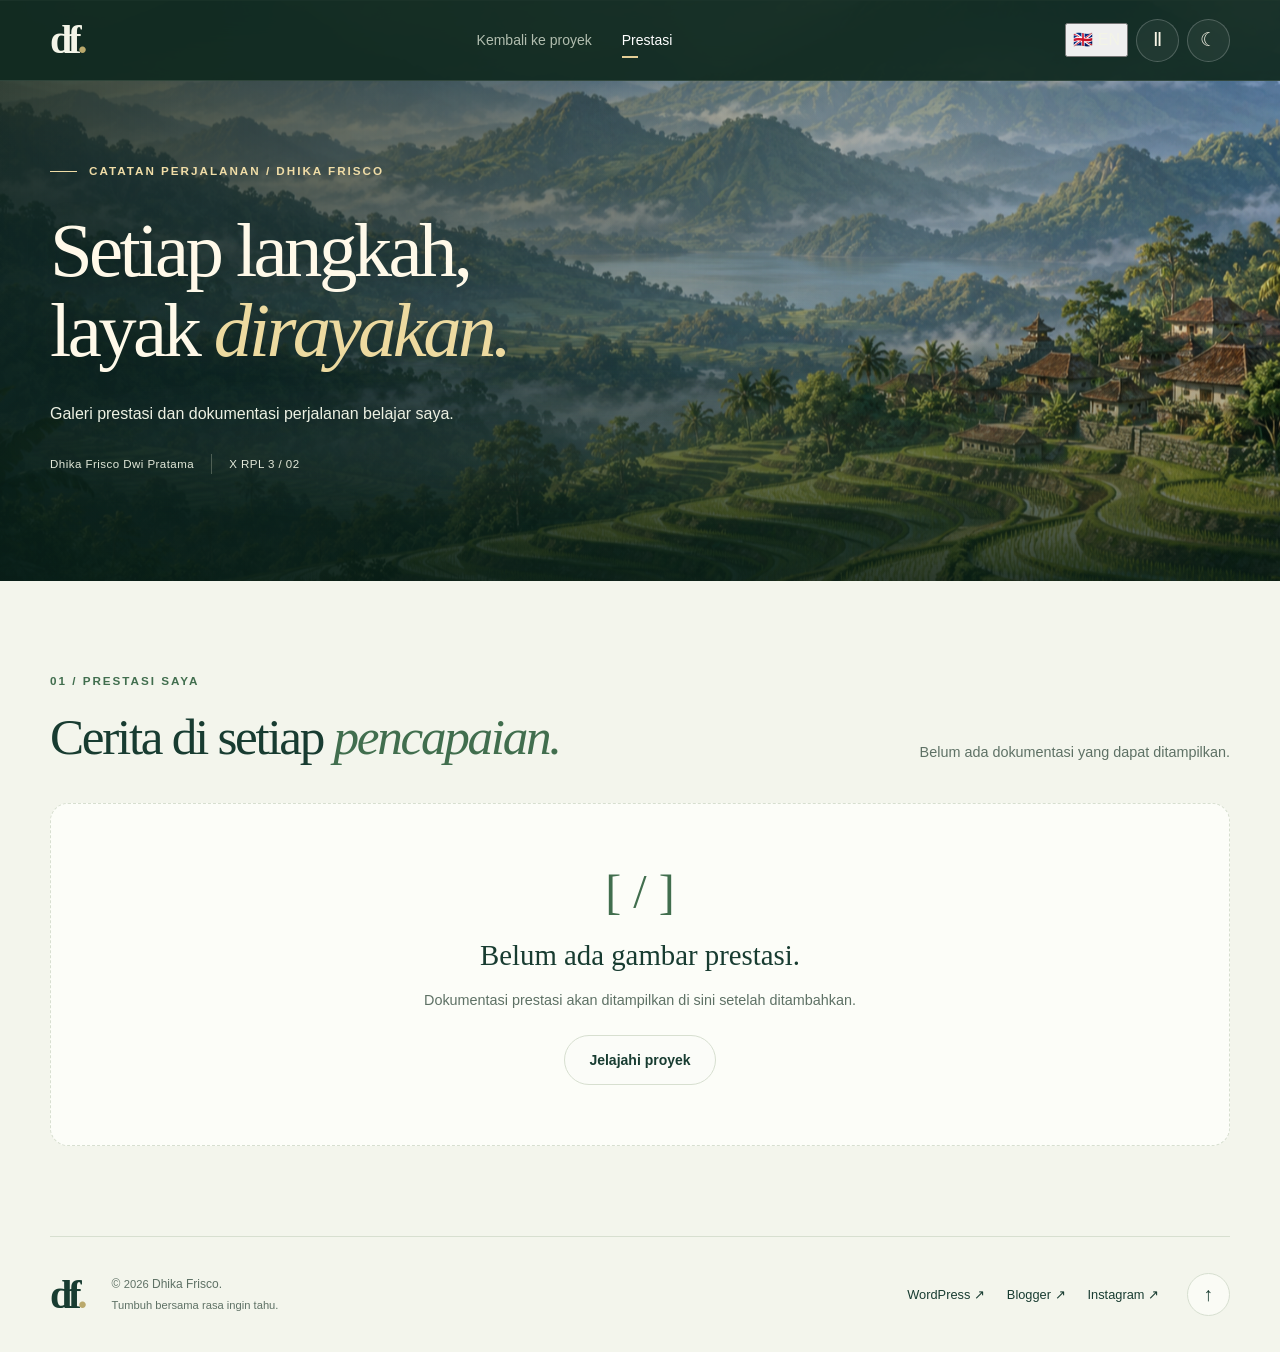
==== commit be1e02d9: "Move language toggle button to nav-tools section" ====
--- a/prestasi.html
+++ b/prestasi.html
@@ -29,12 +29,12 @@
             <a href="index.html" class="brand" aria-label="Dhika Frisco, beranda">df<span>.</span></a>
 
             <nav aria-label="Navigasi prestasi" class="achievement-nav">
-                <button id="lang-toggle" onclick="toggleLanguage()" class="lang-btn" aria-label="Ganti Bahasa"> 🇬🇧 EN </button>
                 <a href="index.html#projects">Kembali ke proyek</a>
                 <a href="prestasi.html" class="active" aria-current="page">Prestasi</a>
             </nav>
 
             <div class="nav-tools">
+                <button id="lang-toggle" onclick="toggleLanguage()" class="lang-btn" aria-label="Ganti Bahasa"> 🇬🇧 EN </button>
                 <button id="motion-toggle" class="icon-button" aria-label="Jeda animasi" aria-pressed="false" title="Jeda animasi">Ⅱ</button>
                 <button id="theme-toggle" class="icon-button" aria-label="Aktifkan mode terang" aria-pressed="false">☀</button>
             </div>
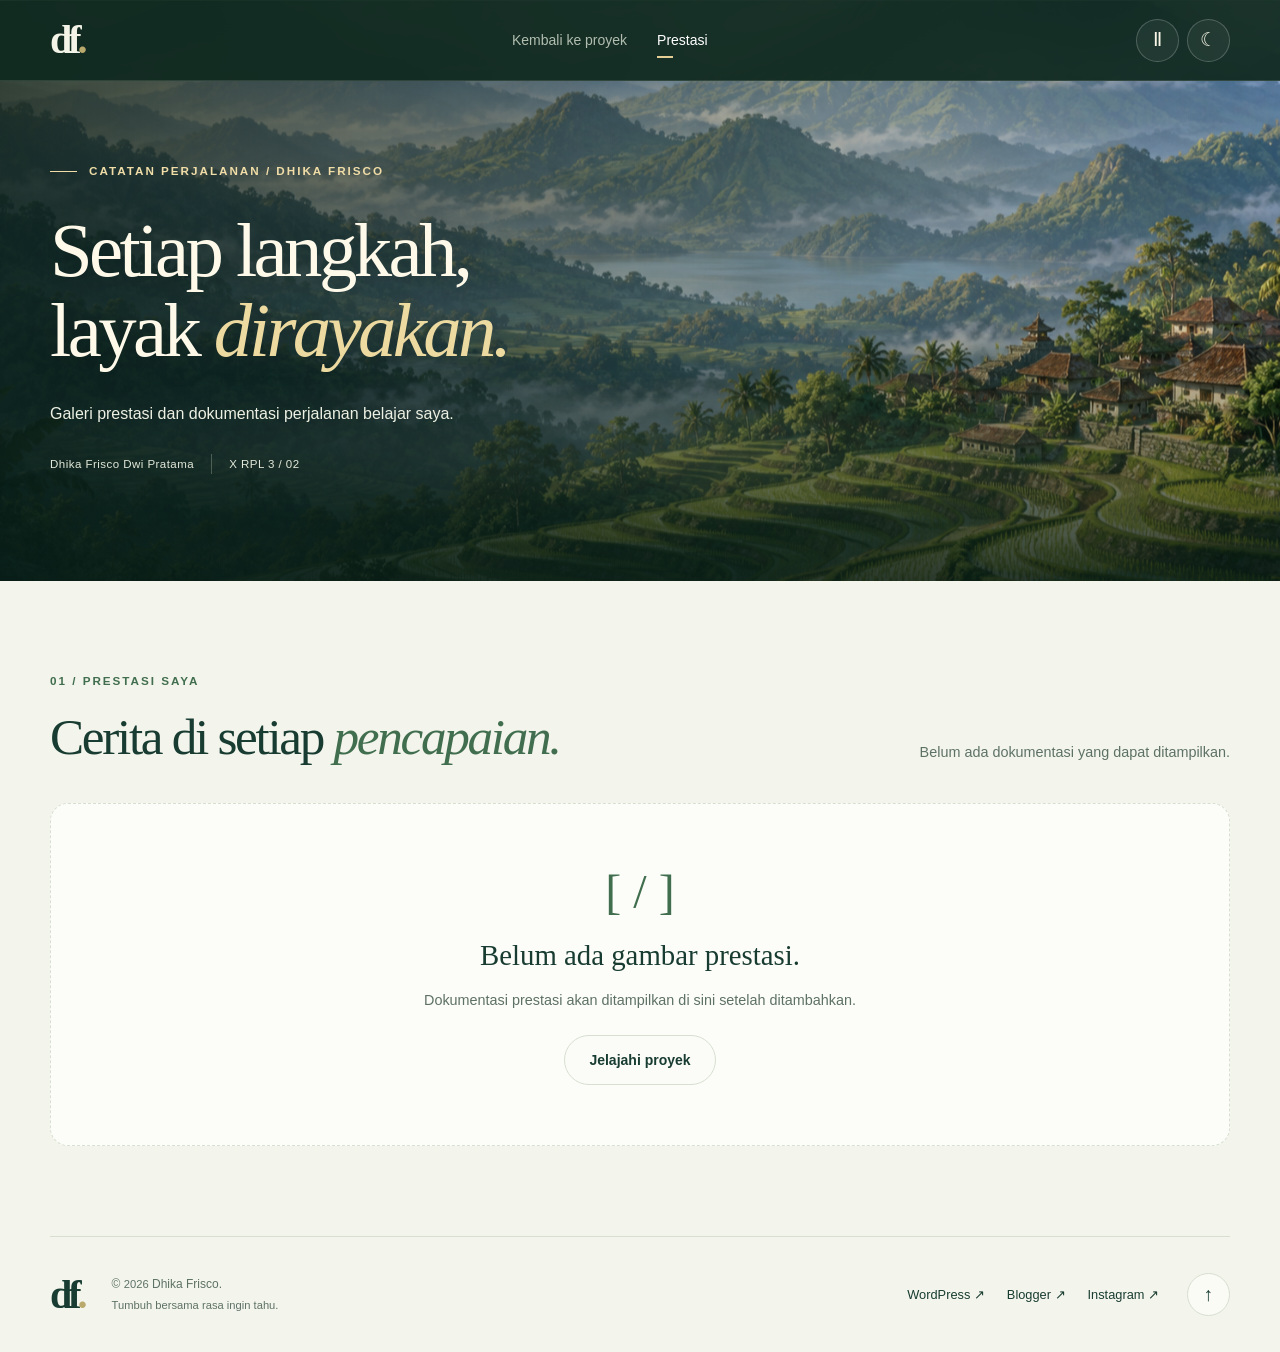
==== commit 2b0e790a: "Update prestasi.html" ====
--- a/prestasi.html
+++ b/prestasi.html
@@ -34,7 +34,6 @@
             </nav>
 
             <div class="nav-tools">
-                <button id="lang-toggle" onclick="toggleLanguage()" class="lang-btn" aria-label="Ganti Bahasa"> 🇬🇧 EN </button>
                 <button id="motion-toggle" class="icon-button" aria-label="Jeda animasi" aria-pressed="false" title="Jeda animasi">Ⅱ</button>
                 <button id="theme-toggle" class="icon-button" aria-label="Aktifkan mode terang" aria-pressed="false">☀</button>
             </div>
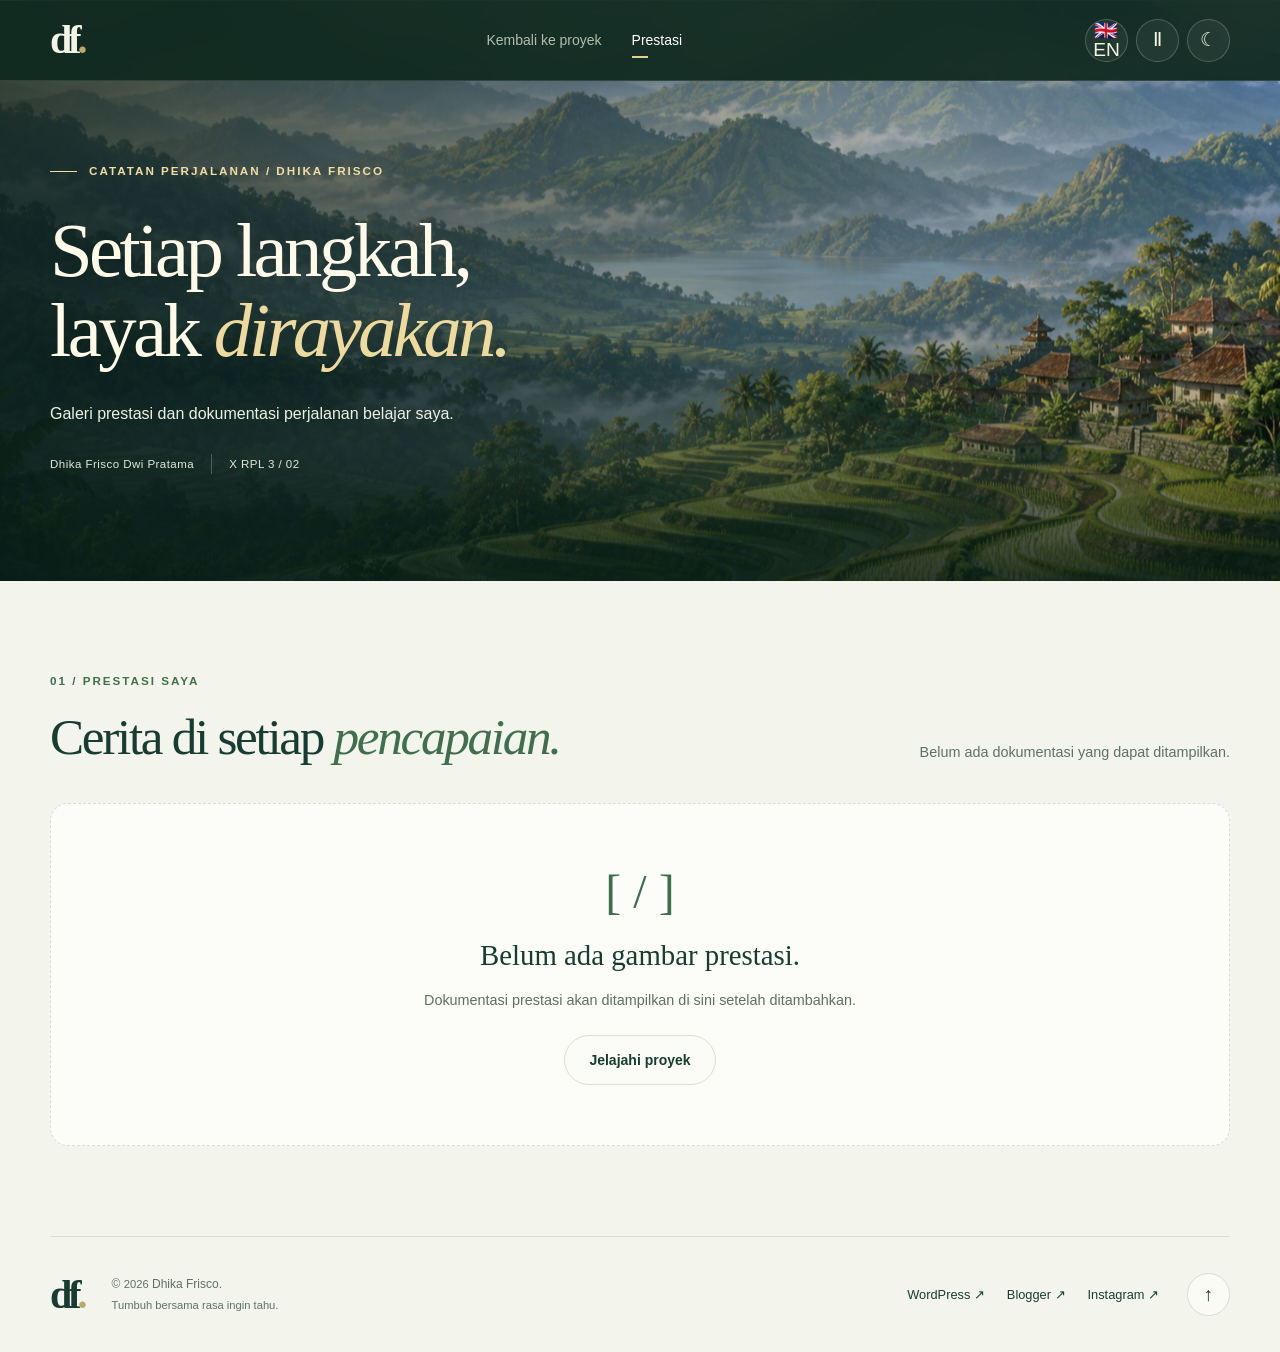
==== commit e42b98a2: "Update prestasi.html" ====
--- a/prestasi.html
+++ b/prestasi.html
@@ -1,4 +1,3 @@
-
 <!DOCTYPE html>
 <html lang="id" data-theme="light" data-motion="paused">
 
@@ -16,12 +15,13 @@
 
     <script src="nature.js" defer></script>
     <script src="config.js" defer></script>
+    <script src="lang.js" defer></script>
     <script src="prestasi.js" defer></script>
 </head>
 
 <body class="achievements-page">
 
-    <a class="skip" href="#main">Lewati navigasi</a>
+    <a class="skip" href="#main" data-i18n="skip_nav">Lewati navigasi</a>
 
     <header class="header">
         <div class="container nav-wrap">
@@ -29,11 +29,12 @@
             <a href="index.html" class="brand" aria-label="Dhika Frisco, beranda">df<span>.</span></a>
 
             <nav aria-label="Navigasi prestasi" class="achievement-nav">
-                <a href="index.html#projects">Kembali ke proyek</a>
-                <a href="prestasi.html" class="active" aria-current="page">Prestasi</a>
+                <a href="index.html#projects" data-i18n="nav_back_projects">Kembali ke proyek</a>
+                <a href="prestasi.html" class="active" aria-current="page" data-i18n="nav_achievements">Prestasi</a>
             </nav>
 
             <div class="nav-tools">
+                <button id="lang-toggle" class="icon-button" aria-label="Switch to English" title="Switch to English">EN</button>
                 <button id="motion-toggle" class="icon-button" aria-label="Jeda animasi" aria-pressed="false" title="Jeda animasi">Ⅱ</button>
                 <button id="theme-toggle" class="icon-button" aria-label="Aktifkan mode terang" aria-pressed="false">☀</button>
             </div>
@@ -72,13 +73,13 @@
             </div>
 
             <div class="container achievement-hero-copy">
-                <div class="eyebrow">
+                <div class="eyebrow" data-i18n="ach_eyebrow">
                     <span class="line"></span> CATATAN PERJALANAN / DHIKA FRISCO
                 </div>
 
-                <h1>Setiap langkah,<br>layak <em>dirayakan.</em></h1>
+                <h1 data-i18n="ach_title">Setiap langkah,<br>layak <em>dirayakan.</em></h1>
 
-                <p>Galeri prestasi dan dokumentasi perjalanan belajar saya.</p>
+                <p data-i18n="ach_subtitle">Galeri prestasi dan dokumentasi perjalanan belajar saya.</p>
 
                 <div class="hero-meta">
                     <span>Dhika Frisco Dwi Pratama</span>
@@ -92,24 +93,24 @@
 
             <div class="section-heading">
                 <div>
-                    <div class="section-label">01 / PRESTASI SAYA</div>
-                    <h2 id="gallery-title">Cerita di setiap <em>pencapaian.</em></h2>
+                    <div class="section-label" data-i18n="ach_label">01 / PRESTASI SAYA</div>
+                    <h2 id="gallery-title" data-i18n="ach_gallery_title">Cerita di setiap <em>pencapaian.</em></h2>
                 </div>
 
-                <p id="achievement-status" role="status" aria-live="polite">Memuat galeri prestasi…</p>
+                <p id="achievement-status" role="status" aria-live="polite" data-i18n="ach_loading">Memuat galeri prestasi…</p>
             </div>
 
             <div id="achievement-grid" class="achievement-grid" aria-busy="true"></div>
 
             <div id="achievement-empty" class="achievement-empty" hidden>
                 <span class="mono" aria-hidden="true">[ / ]</span>
-                <h3>Belum ada gambar prestasi.</h3>
-                <p>Dokumentasi prestasi akan ditampilkan di sini setelah ditambahkan.</p>
-                <a href="index.html#projects" class="button secondary">Jelajahi proyek</a>
+                <h3 data-i18n="ach_empty_title">Belum ada gambar prestasi.</h3>
+                <p data-i18n="ach_empty_desc">Dokumentasi prestasi akan ditampilkan di sini setelah ditambahkan.</p>
+                <a href="index.html#projects" class="button secondary" data-i18n="ach_empty_btn">Jelajahi proyek</a>
             </div>
 
             <noscript>
-                <p>Aktifkan JavaScript untuk menampilkan galeri prestasi.</p>
+                <p data-i18n="noscript_ach">Aktifkan JavaScript untuk menampilkan galeri prestasi.</p>
             </noscript>
 
         </section>
@@ -120,7 +121,7 @@
 
         <a class="brand" href="index.html" aria-label="Kembali ke beranda">df<span>.</span></a>
 
-        <p>© <span id="year">2026</span> Dhika Frisco.<br><span>Tumbuh bersama rasa ingin tahu.</span></p>
+        <p>© <span id="year">2026</span> Dhika Frisco.<br><span data-i18n="footer_tagline">Tumbuh bersama rasa ingin tahu.</span></p>
 
         <div class="footer-links">
             <a href="https://dhikadifidip.wordpress.com" target="_blank" rel="noopener noreferrer">WordPress ↗</a>
@@ -135,13 +136,13 @@
     <dialog id="achievement-dialog" class="achievement-dialog" aria-labelledby="achievement-title">
 
         <div class="dialog-header">
-            <h2 id="achievement-title">Prestasi</h2>
+            <h2 id="achievement-title" data-i18n="ach_dialog_title">Prestasi</h2>
             <button id="close-achievement" class="icon-button" aria-label="Tutup gambar">×</button>
         </div>
 
         <img id="achievement-large" alt="">
 
-        <a id="achievement-original" class="button secondary" target="_blank" rel="noopener noreferrer">Buka gambar asli ↗</a>
+        <a id="achievement-original" class="button secondary" target="_blank" rel="noopener noreferrer" data-i18n="ach_dialog_orig">Buka gambar asli ↗</a>
 
     </dialog>
 
